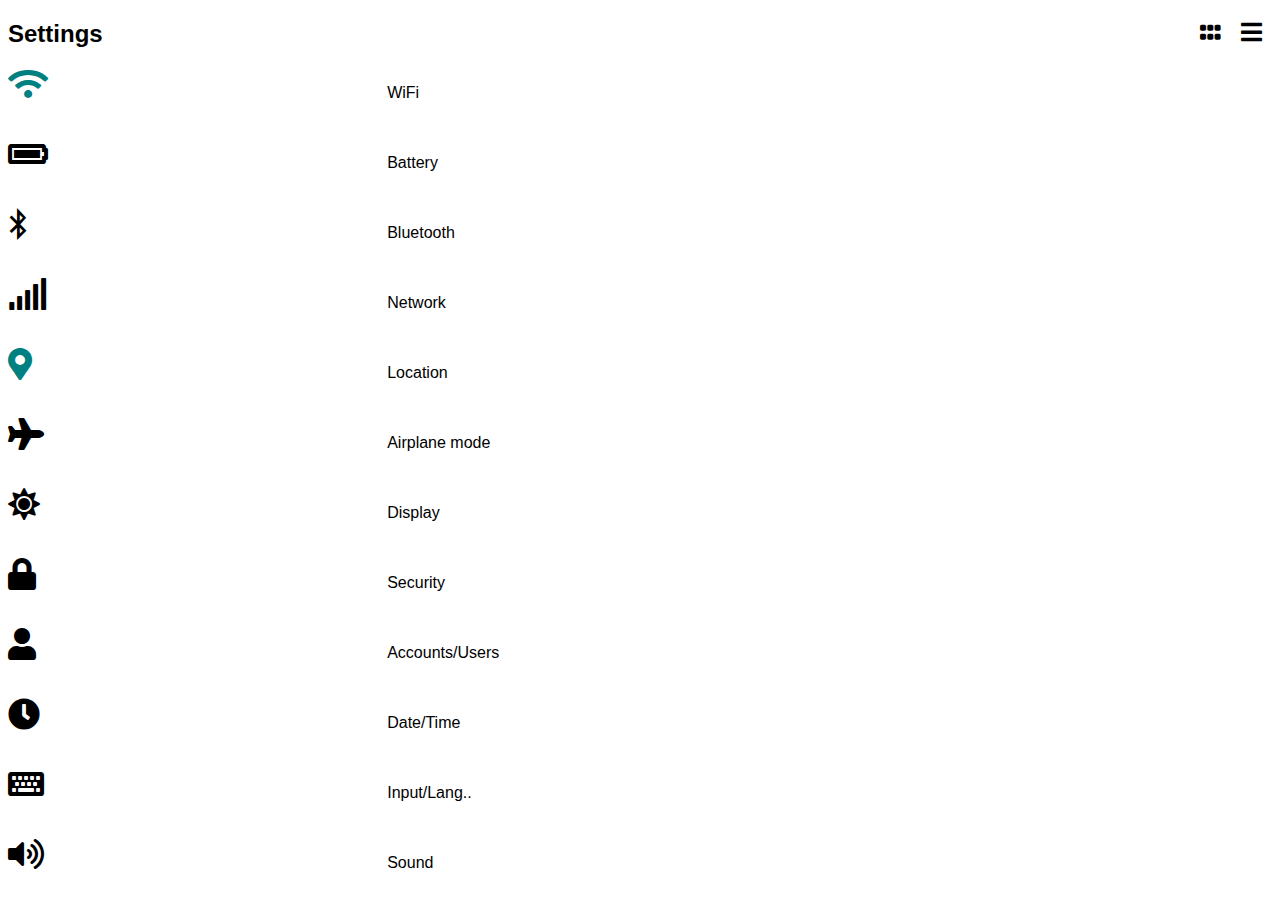
==== index.html @ f7dca5ed "renamed settings page" ====
<!DOCTYPE html>
<html>

<head>
    <meta charset="utf-8">
    <meta name="viewport" content="width=device-width">
    <title>Settings</title>
    <link rel="stylesheet" href="https://use.fontawesome.com/releases/v5.4.1/css/all.css">
    <link rel="stylesheet" href="./styles/settings.css">
    <script src='./javascripts/settings.js'></script>
</head>

<body>

    <h2> Settings <i class="fas fa-bars fa-1x"></i> <i class="fas fa-grip-horizontal fa-1x"></i> </h2>
    <div class="settings_container">

        <a href="./wifi.html">
            <i class="fas fa-wifi fa-2x"> </i>
            <p> WiFi </p>
        </a>

        <a href="./battery.html">
            <i class="fas fa-battery-full fa-2x"></i>
            <p> Battery</p>
        </a>


        <a href="./bluetooth.html">
            <i class="fab fa-bluetooth-b fa-2x"></i>
            <p> Bluetooth</p>
        </a>

        <a href="./network.html"> <i class="fas fa-signal fa-2x"></i>
            <p> Network</p>
        </a>


        <a href="./location.html">
            <i class="fas fa-map-marker-alt fa-2x"></i>
            <p> Location</p>
        </a>

        <a href="./flight.html">
            <i class="fas fa-plane fa-2x"></i>
            <p> Airplane mode</p>
        </a>

        <a href="./display.html">
            <i class="fas fa-sun fa-2x"></i>
            <p> Display</p>
        </a>

        <a href='./Security.html'>
            <i class="fas fa-lock fa-2x"></i>
            <p> Security</p>
        </a>

        <a href="./users.html">
            <i class="fas fa-user fa-2x"></i>
            <p> Accounts/Users</p>
        </a>

        <a href="./date.html">
            <i class="fas fa-clock fa-2x"></i>
            <p> Date/Time</p>
        </a>

        <a href="./language.html">
            <i class="fas fa-keyboard fa-2x"></i>
            <p> Input/Lang..</p>
        </a>

        <a href="./sound.html">
            <i class="fas fa-volume-up fa-2x"></i>
            <p> Sound</p>
        </a>


    </div>


</body>

</html>
---- styles/settings.css ----
a {
    text-decoration: none;
    color: black;
}

.settings_container {
    font-family: sans-serif;
    font-size: 16px;
    display: grid;
    grid-template-columns: auto;
    grid-row-gap: 20px;
}

h2 {
    font-family: sans-serif;
}

h2>i {
    float: right;
    margin-left: 10px;
    margin-right: 10px
}

.settings_container a {
    display: grid;
    grid-template-columns: 30% auto;
}

.fa-wifi {
    color: teal;
}

.fa-map-marker-alt {
    color: teal;
}
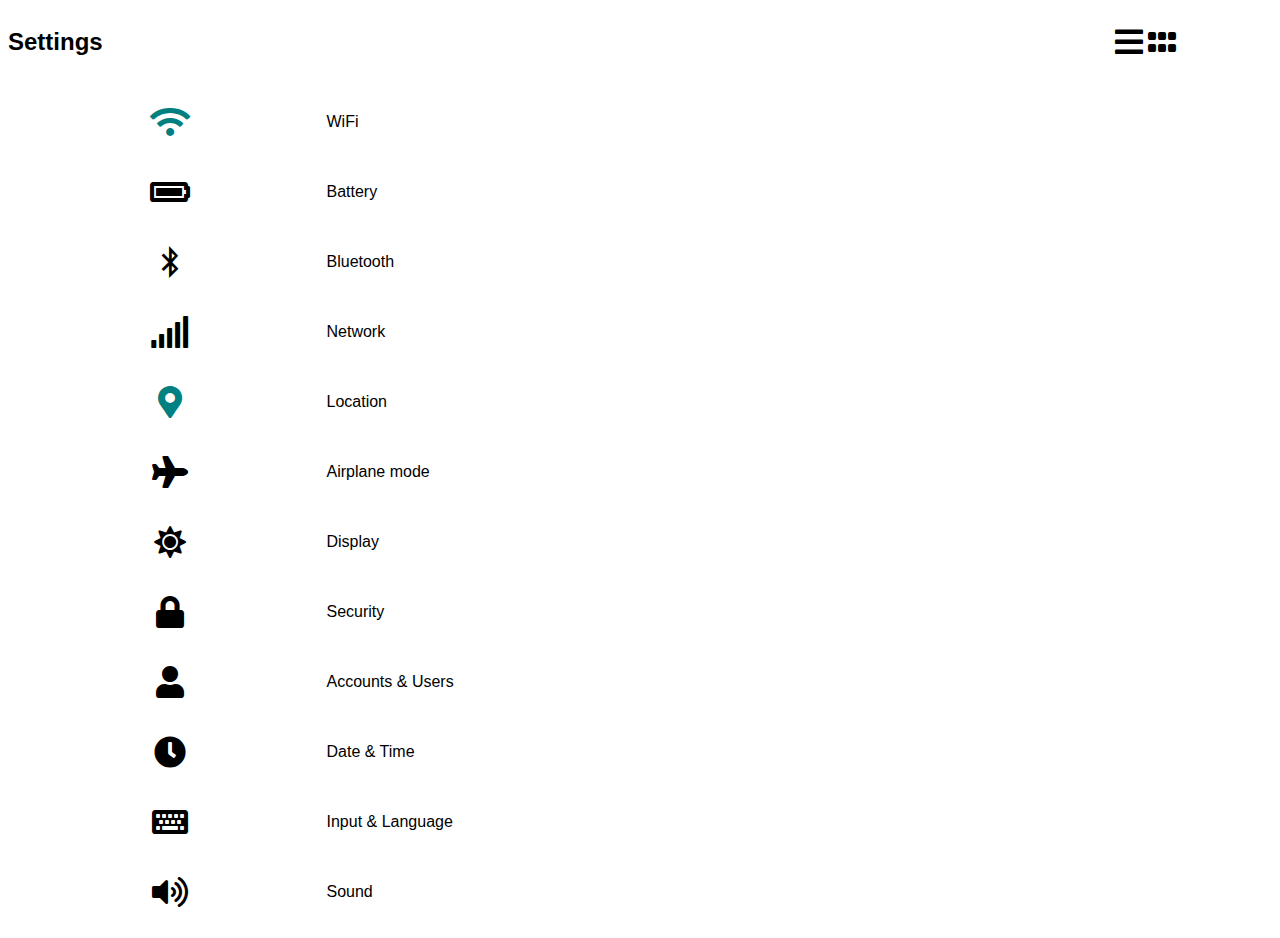
==== commit b92e9272: "centered the icons and text content" ====
--- a/index.html
+++ b/index.html
@@ -11,73 +11,96 @@
 </head>
 
 <body>
+    <div class='settings'>
+        <h2> Settings </h2>
+        <div>
+            <i class="fas fa-bars fa-2x"></i>
+            <i class="fas fa-grip-horizontal fa-2x"></i>
+        </div>
 
-    <h2> Settings <i class="fas fa-bars fa-1x"></i> <i class="fas fa-grip-horizontal fa-1x"></i> </h2>
-    <div class="settings_container">
+    </div>
+    <ul class="settings_container">
+        <li>
 
-        <a href="./wifi.html">
-            <i class="fas fa-wifi fa-2x"> </i>
-            <p> WiFi </p>
-        </a>
-
-        <a href="./battery.html">
-            <i class="fas fa-battery-full fa-2x"></i>
-            <p> Battery</p>
-        </a>
+            <a href="./wifi.html">
+                <i class="fas fa-wifi fa-2x"> </i>
+                <p> WiFi</p>
+            </a>
 
 
-        <a href="./bluetooth.html">
-            <i class="fab fa-bluetooth-b fa-2x"></i>
-            <p> Bluetooth</p>
-        </a>
+        </li>
+        <li>
+            <a href="./battery.html">
+                <i class="fas fa-battery-full fa-2x"></i>
+                <p> Battery</p>
+            </a>
 
-        <a href="./network.html"> <i class="fas fa-signal fa-2x"></i>
-            <p> Network</p>
-        </a>
+        </li>
+        <li>
+            <a href="./bluetooth.html">
+                <i class="fab fa-bluetooth-b fa-2x"></i>
+                <p> Bluetooth</p>
+            </a>
+        </li>
+        <li>
+            <a href="./network.html">
+                <i class="fas fa-signal fa-2x"></i>
+                <p> Network</p>
+            </a>
+        </li>
+
+        <li>
+            <a href="./location.html">
+                <i class="fas fa-map-marker-alt fa-2x"></i>
+                <p> Location</p>
+            </a>
+        </li>
+        <li>
+            <a href="./flight.html">
+                <i class="fas fa-plane fa-2x"></i>
+                <p> Airplane mode</p>
+            </a>
+        </li>
+
+        <li>
+            <a href="./display.html">
+                <i class="fas fa-sun fa-2x"></i>
+                <p> Display</p>
+            </a>
+        </li>
+        <li>
+            <a href='./Security.html'>
+                <i class="fas fa-lock fa-2x"></i>
+                <p> Security</p>
+            </a>
+        </li>
+        <li>
+            <a href="./users.html">
+                <i class="fas fa-user fa-2x"></i>
+                <p> Accounts & Users</p>
+            </a>
+        </li>
+        <li>
+            <a href="./date.html">
+                <i class="fas fa-clock fa-2x"></i>
+                <p> Date & Time</p>
+            </a>
+        </li>
+        <li>
+            <a href="./language.html">
+                <i class="fas fa-keyboard fa-2x"></i>
+                <p> Input & Language</p>
+            </a>
+        </li>
+        <li>
+            <a href="./sound.html">
+                <i class="fas fa-volume-up fa-2x"></i>
+                <p> Sound</p>
+            </a>
+        </li>
 
 
-        <a href="./location.html">
-            <i class="fas fa-map-marker-alt fa-2x"></i>
-            <p> Location</p>
-        </a>
-
-        <a href="./flight.html">
-            <i class="fas fa-plane fa-2x"></i>
-            <p> Airplane mode</p>
-        </a>
-
-        <a href="./display.html">
-            <i class="fas fa-sun fa-2x"></i>
-            <p> Display</p>
-        </a>
-
-        <a href='./Security.html'>
-            <i class="fas fa-lock fa-2x"></i>
-            <p> Security</p>
-        </a>
-
-        <a href="./users.html">
-            <i class="fas fa-user fa-2x"></i>
-            <p> Accounts/Users</p>
-        </a>
-
-        <a href="./date.html">
-            <i class="fas fa-clock fa-2x"></i>
-            <p> Date/Time</p>
-        </a>
-
-        <a href="./language.html">
-            <i class="fas fa-keyboard fa-2x"></i>
-            <p> Input/Lang..</p>
-        </a>
-
-        <a href="./sound.html">
-            <i class="fas fa-volume-up fa-2x"></i>
-            <p> Sound</p>
-        </a>
-
-
-    </div>
+    </ul>
 
 
 </body>
--- a/styles/settings.css
+++ b/styles/settings.css
@@ -9,21 +9,11 @@
     display: grid;
     grid-template-columns: auto;
     grid-row-gap: 20px;
+    list-style: none;
 }
 
-h2 {
+body {
     font-family: sans-serif;
-}
-
-h2>i {
-    float: right;
-    margin-left: 10px;
-    margin-right: 10px
-}
-
-.settings_container a {
-    display: grid;
-    grid-template-columns: 30% auto;
 }
 
 .fa-wifi {
@@ -32,4 +22,27 @@
 
 .fa-map-marker-alt {
     color: teal;
+}
+
+.settings_container a {
+    display: grid;
+    grid-template-columns: 25% auto;
+}
+
+ul {
+    padding: 5px;
+}
+
+.settings {
+    display: grid;
+    grid-template-columns: 80% auto;
+}
+
+.fas,
+.fab {
+    margin: auto;
+}
+
+.settings>div {
+    margin: auto;
 }